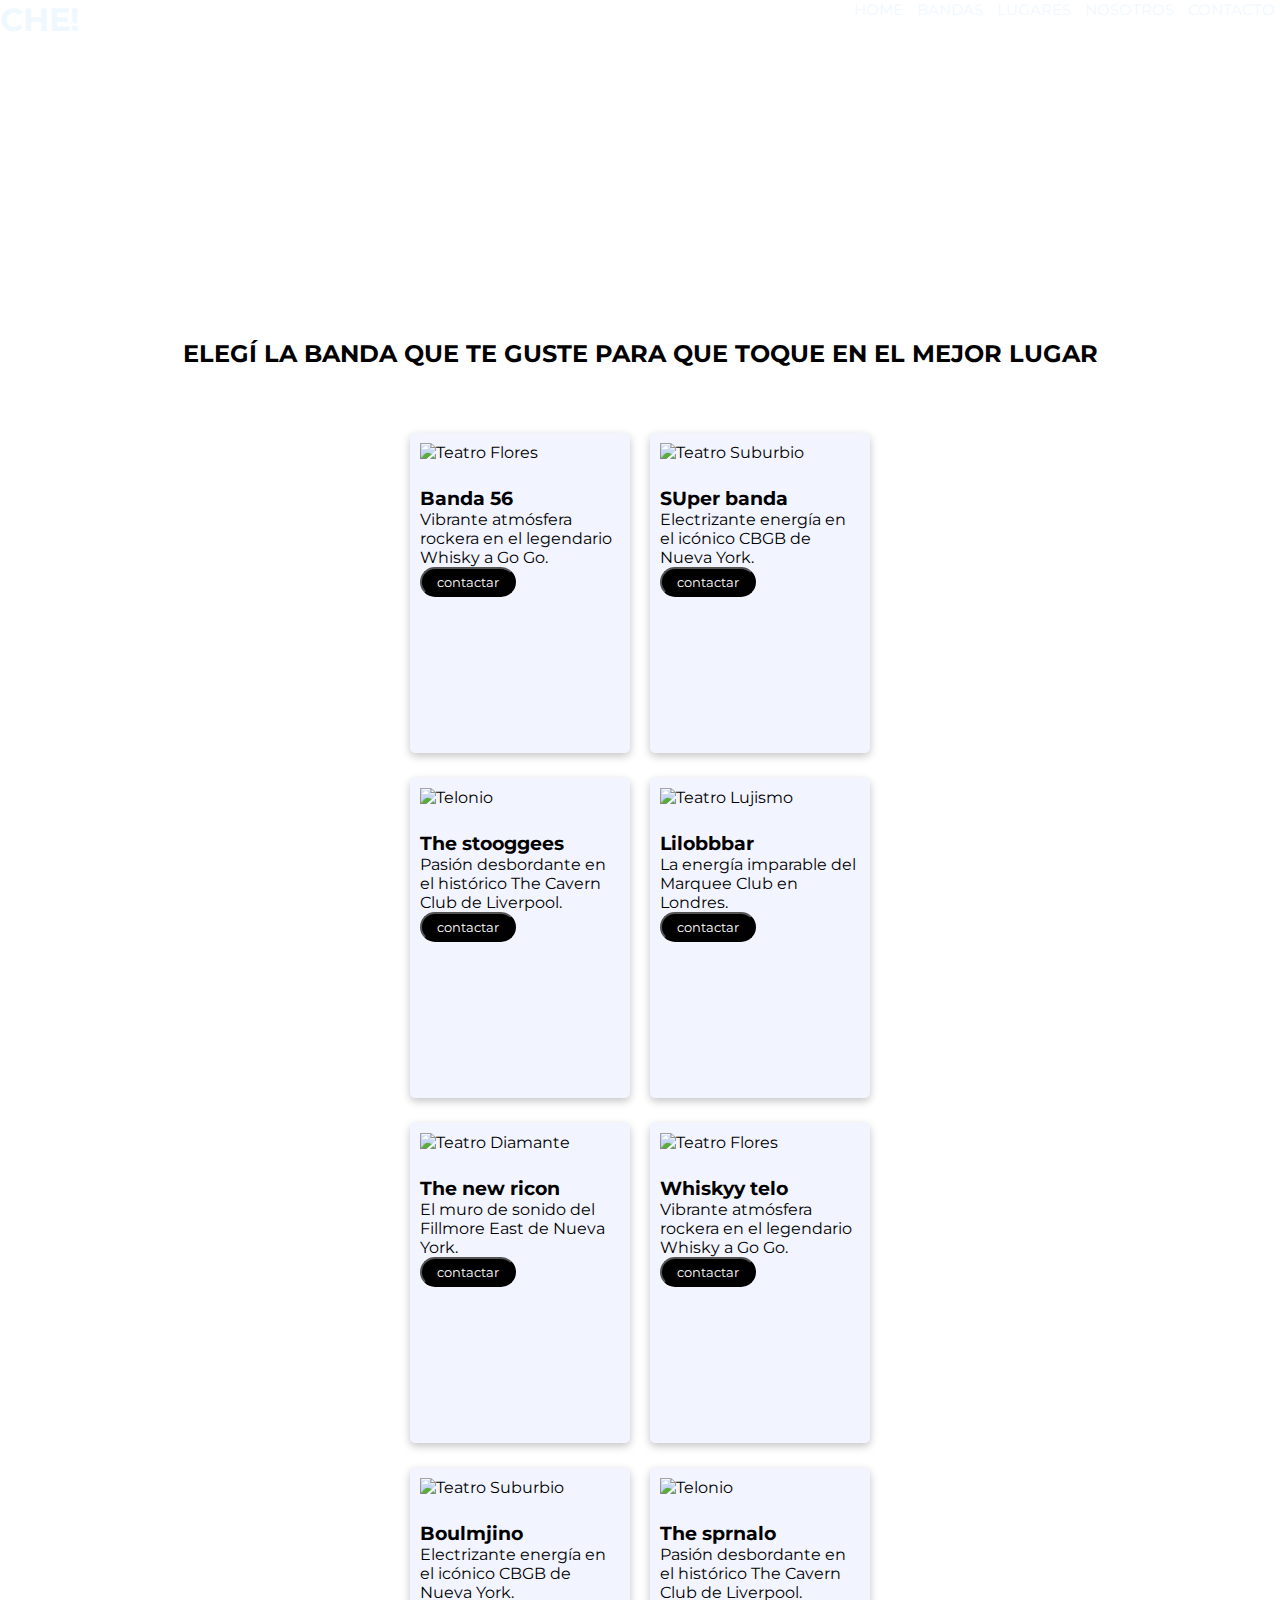
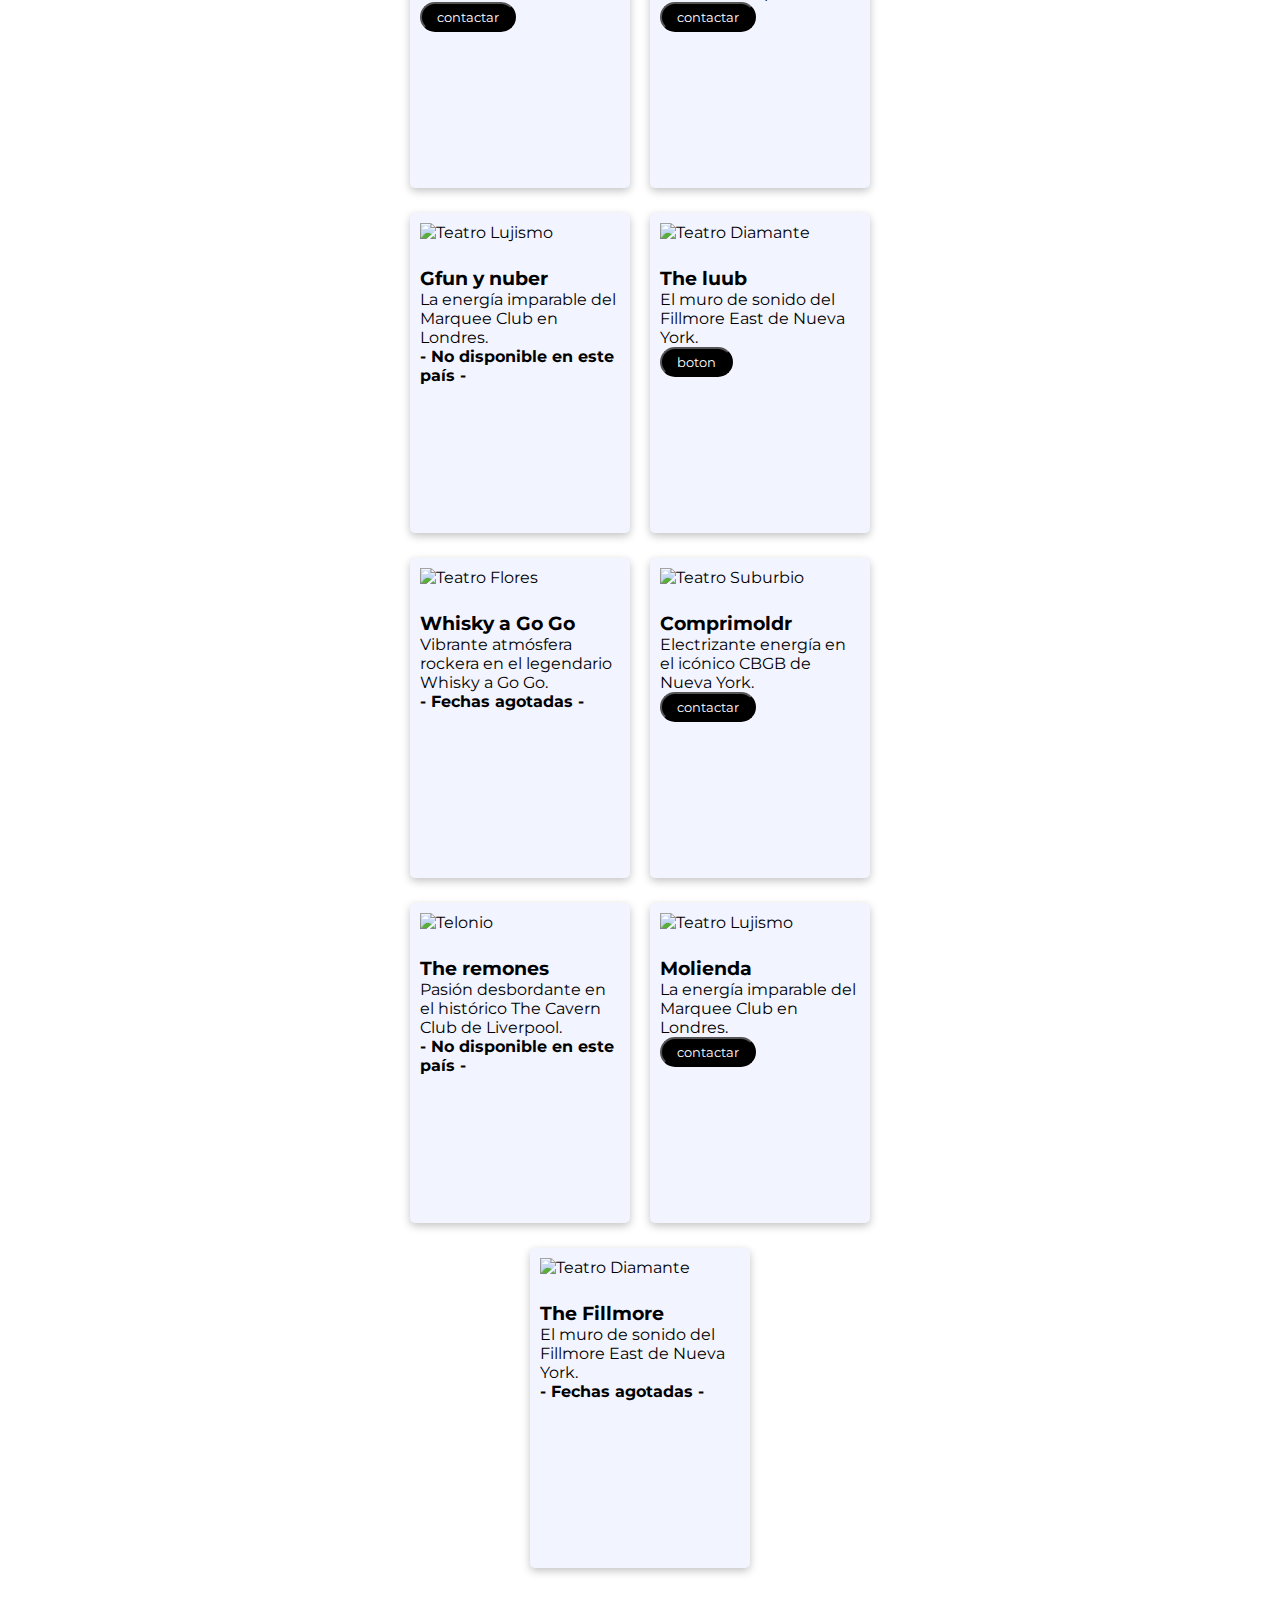
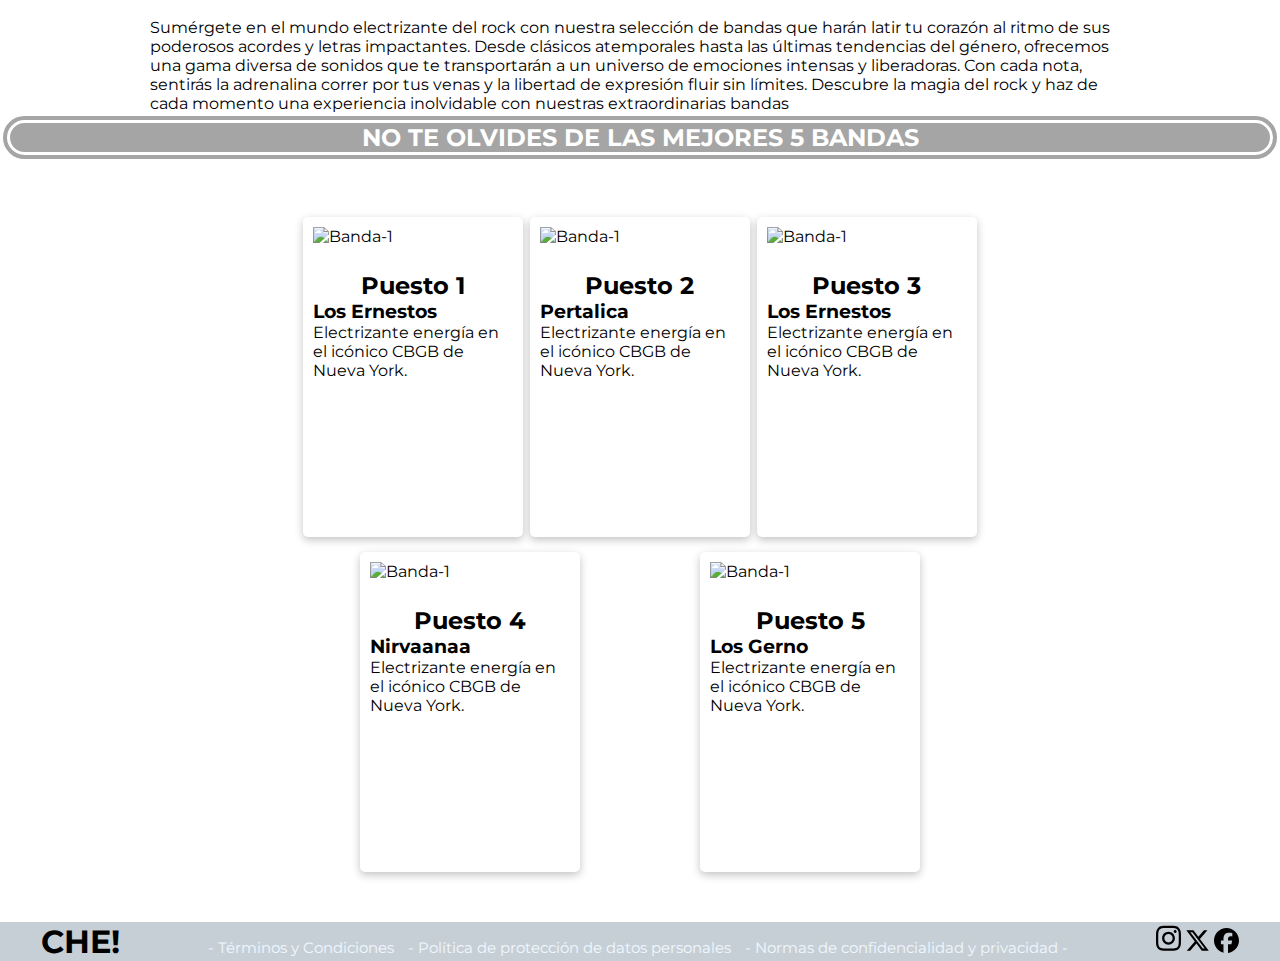
==== pages/bandas.html @ 95b8f305 "Menu bootstrap" ====
<!DOCTYPE html>
<html lang="en">

<head>
    <meta charset="UTF-8">
    <meta name="viewport" content="width=device-width, initial-scale=1.0">
    <link rel="stylesheet" href="../css/style.css">
    <title>BANDAS</title>
</head>

<body>

    <div class="header-bandas">

        <h1 class="logo">CHE!</h1>
        <nav>
            <ul class="lista-centrada">
                <li>
                    <a href="../index.html">HOME</a>
                </li>
                <li>
                    <a href="./bandas.html">BANDAS</a>
                </li>
                <li>
                    <a href="./lugares.html">LUGARES</a>
                </li>
                <li>
                    <a href="./nosotros.html">NOSOTROS</a>
                </li>
                <li>
                    <a href="./contacto.html">CONTACTO</a>
                </li>
            </ul>
        </nav>
    </div>

    <!-- VIDEO PROMOCIONAL -->


    <!-- CONTENIDO PRINCIPAL -->
    <main class="main-bandas">
        <h2> ELEGÍ LA BANDA QUE TE GUSTE PARA QUE TOQUE EN EL MEJOR LUGAR</h2>
        <section class="bandas">

            <div>
                <img src="https://st3.depositphotos.com/9881890/15096/i/450/depositphotos_150963472-stock-photo-rock-band-resting-after-rehearse.jpg"
                    alt="Teatro Flores">
                <h3>Banda 56</h3>
                <p>Vibrante atmósfera rockera en el legendario Whisky a Go Go.</p>
                <button>contactar</button>
            </div>
            <div>
                <img src="https://media.istockphoto.com/id/1403250424/photo/music-band-performing-in-modern-recording-studio.jpg?s=612x612&w=0&k=20&c=fFl25V-BSqY2OEci9NG6jq4ow2jQQJFXH_8O1Btdpco="
                    alt="Teatro Suburbio">
                <h3>SUper banda</h3>
                <p>Electrizante energía en el icónico CBGB de Nueva York.</p>
                <button>contactar</button>
            </div>
            <div>
                <img src="https://imgix.ranker.com/user_node_img/161/3211912/original/nitro-u2?auto=format&q=60&fit=crop&fm=pjpg&dpr=2&w=375"
                    alt="Telonio">
                <h3>The stooggees</h3>
                <p>Pasión desbordante en el histórico The Cavern Club de Liverpool.</p>
                <button>contactar</button>
            </div>
            <div>
                <img src="https://goviettrip.com/uploaded/hanoi/1900-le-theatre.jpg" alt="Teatro Lujismo">
                <h3>Lilobbbar</h3>
                <p>La energía imparable del Marquee Club en Londres.</p>
                <button>contactar</button>
            </div>
            <div>
                <img src="https://encrypted-tbn0.gstatic.com/images?q=tbn:ANd9GcTabRPc0xknm77F7edtQ2Fevq32zR7F93r0CQ&usqp=CAU"
                    alt="Teatro Diamante">
                <h3>The new ricon</h3>
                <p>El muro de sonido del Fillmore East de Nueva York.</p>
                <button>contactar</button>
            </div>



            <div>
                <img src="https://static01.nyt.com/images/2020/02/25/arts/23cambodian-rock1/merlin_168693384_7635d3b9-751c-4870-86db-97ce6d595d8a-mediumSquareAt3X.jpg"
                    alt="Teatro Flores">
                <h3>Whiskyy telo</h3>
                <p>Vibrante atmósfera rockera en el legendario Whisky a Go Go.</p>
                <button>contactar</button>
            </div>
            <div>
                <img src="https://static.standard.co.uk/s3fs-public/thumbnails/image/2017/02/09/11/11redhotchilipeppers0902a.jpg?crop=8:5,smart&quality=75&auto=webp&width=960"
                    alt="Teatro Suburbio">
                <h3>Boulmjino</h3>
                <p>Electrizante energía en el icónico CBGB de Nueva York.</p>
                <button>contactar</button>
            </div>
            <div>
                <img src="https://encrypted-tbn0.gstatic.com/images?q=tbn:ANd9GcS6jJ9ihsH08dCArGYA3VRA2C4Mq5KvQXpa5A&usqp=CAU"
                    alt="Telonio">
                <h3>The sprnalo</h3>
                <p>Pasión desbordante en el histórico The Cavern Club de Liverpool.</p>
                <button>contactar</button>
            </div>
            <div>
                <img src="https://goviettrip.com/uploaded/hanoi/1900-le-theatre.jpg" alt="Teatro Lujismo">
                <h3>Gfun y nuber</h3>
                <p>La energía imparable del Marquee Club en Londres.</p>
                <p><strong>- No disponible en este país -</strong></p>
            </div>
            <div>
                <img src="https://encrypted-tbn0.gstatic.com/images?q=tbn:ANd9GcRItQWoOSxh2EFDQ8aHY5rQM7Kps6CW39nNgA&usqp=CAU"
                    alt="Teatro Diamante">
                <h3>The luub</h3>
                <p>El muro de sonido del Fillmore East de Nueva York.</p>
                <button>boton</button>
            </div>
            <div>
                <img src="https://media.istockphoto.com/id/912112596/es/vector/gente-de-rock.jpg?s=612x612&w=0&k=20&c=mdGDSdjgcAPcHD6Nv4VcppFZp8OemKz71ScRFrGQK6M="
                    alt="Teatro Flores">
                <h3>Whisky a Go Go</h3>
                <p>Vibrante atmósfera rockera en el legendario Whisky a Go Go.</p>
                <p><strong>- Fechas agotadas -</strong></p>
            </div>
            <div>
                <img src="https://i8.amplience.net/i/naras/WOmen-in-Rock-Collage_Hero-1644x925.jpg?w=821&sm=c"
                    alt="Teatro Suburbio">
                <h3>Comprimoldr</h3>
                <p>Electrizante energía en el icónico CBGB de Nueva York.</p>
                <button>contactar</button>
            </div>
            <div>
                <img src="https://encrypted-tbn0.gstatic.com/images?q=tbn:ANd9GcT_jYTUGN22MBLYNOWz-cdzyMoCxc9bsgkBvA&usqp=CAU"
                    alt="Telonio">
                <h3>The remones</h3>
                <p>Pasión desbordante en el histórico The Cavern Club de Liverpool.</p>
                <p><strong>- No disponible en este país -</strong></p>
            </div>
            <div>
                <img src="https://media.istockphoto.com/id/1308631663/sv/foto/rockmusikband-upptr%C3%A4der-med-kvinnlig-gitarrist-trummis-och-en-manlig-s%C3%A5ngare.jpg?s=612x612&w=0&k=20&c=S5Ex7W8WkC6fF0rzZR10n1taGQYkyGNvnUwWkwe0r3M="
                    alt="Teatro Lujismo">
                <h3>Molienda</h3>
                <p>La energía imparable del Marquee Club en Londres.</p>
                <button>contactar</button>
            </div>
            <div>
                <img src="https://parade.com/.image/t_share/MTkwNTgxMjYyNzA0NzE1NjQ0/joan-jett-runaways.jpg"
                    alt="Teatro Diamante">
                <h3>The Fillmore</h3>
                <p>El muro de sonido del Fillmore East de Nueva York.</p>
                <p><strong>- Fechas agotadas -</strong></p>
            </div>

        </section>

        <section class="texto-random-centrado">


            <p> Sumérgete en el mundo electrizante del rock con nuestra selección de bandas que harán latir tu corazón
                al ritmo de sus poderosos acordes y letras impactantes. Desde clásicos atemporales hasta las últimas
                tendencias del género, ofrecemos una gama diversa de sonidos que te transportarán a un universo de
                emociones intensas y liberadoras. Con cada nota, sentirás la adrenalina correr por tus venas y la
                libertad de expresión fluir sin límites. Descubre la magia del rock y haz de cada momento una
                experiencia inolvidable con nuestras extraordinarias bandas</p>

        </section>

        <!-- MEJORES 5 BANDAS -->

        <h2 class="titulo-separador"> NO TE OLVIDES DE LAS MEJORES 5 BANDAS</h2>
        <section class="top5-places">

            <div>
                <img src="https://media2.giphy.com/media/v1.Y2lkPTc5MGI3NjExZDdvN2k0aGtibTZ2dmNiNzVqMDl0aHIzeHdqdzZzamh5bm9sOXd3diZlcD12MV9pbnRlcm5hbF9naWZfYnlfaWQmY3Q9Zw/dzUYv7yTpn4OzpeLUc/giphy.gif"
                    alt="Banda-1">
                <h2>Puesto 1</h2>
                <h3>Los Ernestos</h3>
                <p>Electrizante energía en el icónico CBGB de Nueva York.</p>

            </div>
            <div>
                <img src="https://media2.giphy.com/media/v1.Y2lkPTc5MGI3NjExNG1sN2xiaGQ1NTF2dnNzamozeWVjOXdndm1ieHlmcWxlamd1bGVwOSZlcD12MV9pbnRlcm5hbF9naWZfYnlfaWQmY3Q9Zw/7yZNVRWspaVCE/giphy.gif"
                    alt="Banda-1">
                <h2>Puesto 2</h2>
                <h3>Pertalica</h3>
                <p>Electrizante energía en el icónico CBGB de Nueva York.</p>

            </div>
            <div>
                <img src="https://media3.giphy.com/media/v1.Y2lkPTc5MGI3NjExcGFkdWd5Ymh1eHlsM2pzZWoybzE1bm80Z2pwZ2x5aTVvMzN0YWVrZiZlcD12MV9pbnRlcm5hbF9naWZfYnlfaWQmY3Q9Zw/3og0IUDXxRChMWCoko/giphy.gif"
                    alt="Banda-1">
                <h2>Puesto 3</h2>
                <h3>Los Ernestos</h3>
                <p>Electrizante energía en el icónico CBGB de Nueva York.</p>

            </div>
            <div>
                

                <img src="https://media2.giphy.com/media/v1.Y2lkPTc5MGI3NjExMXc3ODdzajBxMWUxeWxmc3Q0Z3BmdTk3b2MyY2Fsa216NzI5cWJ3bSZlcD12MV9pbnRlcm5hbF9naWZfYnlfaWQmY3Q9Zw/hWA1mARt9sh4eKKo89/giphy.gif"
                    alt="Banda-1">
                <h2>Puesto 4</h2>
                <h3>Nirvaanaa</h3>
                <p>Electrizante energía en el icónico CBGB de Nueva York.</p>

            </div>
            <div>
                <img src="https://media0.giphy.com/media/v1.Y2lkPTc5MGI3NjExN3lkaDZheTY3ZGF4ejcxM29semRpN3JmZjBqbGxtY29lNThhOHk3MiZlcD12MV9pbnRlcm5hbF9naWZfYnlfaWQmY3Q9Zw/E9kcZyq1L6aYM/giphy.gif"
                    alt="Banda-1">
                <h2>Puesto 5</h2>
                <h3>Los Gerno</h3>
                <p>Electrizante energía en el icónico CBGB de Nueva York.</p>

            </div>


        </section>





    </main>
    <!-- FOOTER -->
    <footer class="footer">

        <h1>CHE!</h1>

        <!-- LINKS RANDOM -->
        <div>
            <ul class="lista-centrada">
                <li><a href="#">- Términos y Condiciones </a></li>
                <li><a href="#">- Política de protección de datos personales </a></li>
                <li><a href="#">- Normas de confidencialidad y privacidad - </a></li>
            </ul>
        </div>

        <!-- ICONOS -->
        <div>

            <li>
                <a href="#" class="footer-icons">

                    <svg xmlns="http://www.w3.org/2000/svg"
                        viewBox="0 0 448 512"><!--!Font Awesome Free 6.5.1 by @fontawesome - https://fontawesome.com License - https://fontawesome.com/license/free Copyright 2024 Fonticons, Inc.-->
                        <path
                            d="M224.1 141c-63.6 0-114.9 51.3-114.9 114.9s51.3 114.9 114.9 114.9S339 319.5 339 255.9 287.7 141 224.1 141zm0 189.6c-41.1 0-74.7-33.5-74.7-74.7s33.5-74.7 74.7-74.7 74.7 33.5 74.7 74.7-33.6 74.7-74.7 74.7zm146.4-194.3c0 14.9-12 26.8-26.8 26.8-14.9 0-26.8-12-26.8-26.8s12-26.8 26.8-26.8 26.8 12 26.8 26.8zm76.1 27.2c-1.7-35.9-9.9-67.7-36.2-93.9-26.2-26.2-58-34.4-93.9-36.2-37-2.1-147.9-2.1-184.9 0-35.8 1.7-67.6 9.9-93.9 36.1s-34.4 58-36.2 93.9c-2.1 37-2.1 147.9 0 184.9 1.7 35.9 9.9 67.7 36.2 93.9s58 34.4 93.9 36.2c37 2.1 147.9 2.1 184.9 0 35.9-1.7 67.7-9.9 93.9-36.2 26.2-26.2 34.4-58 36.2-93.9 2.1-37 2.1-147.8 0-184.8zM398.8 388c-7.8 19.6-22.9 34.7-42.6 42.6-29.5 11.7-99.5 9-132.1 9s-102.7 2.6-132.1-9c-19.6-7.8-34.7-22.9-42.6-42.6-11.7-29.5-9-99.5-9-132.1s-2.6-102.7 9-132.1c7.8-19.6 22.9-34.7 42.6-42.6 29.5-11.7 99.5-9 132.1-9s102.7-2.6 132.1 9c19.6 7.8 34.7 22.9 42.6 42.6 11.7 29.5 9 99.5 9 132.1s2.7 102.7-9 132.1z" />
                    </svg>

                </a>
            </li>

            <li>
                <a href="#" class="footer-icons">
                    <svg xmlns="http://www.w3.org/2000/svg"
                        viewBox="0 0 512 512"><!--!Font Awesome Free 6.5.1 by @fontawesome - https://fontawesome.com License - https://fontawesome.com/license/free Copyright 2024 Fonticons, Inc.-->
                        <path
                            d="M389.2 48h70.6L305.6 224.2 487 464H345L233.7 318.6 106.5 464H35.8L200.7 275.5 26.8 48H172.4L272.9 180.9 389.2 48zM364.4 421.8h39.1L151.1 88h-42L364.4 421.8z" />
                    </svg>

                </a>
            </li>

            <li>
                <a href="#" class="footer-icons">
                    <svg xmlns="http://www.w3.org/2000/svg"
                        viewBox="0 0 512 512"><!--!Font Awesome Free 6.5.1 by @fontawesome - https://fontawesome.com License - https://fontawesome.com/license/free Copyright 2024 Fonticons, Inc.-->
                        <path
                            d="M512 256C512 114.6 397.4 0 256 0S0 114.6 0 256C0 376 82.7 476.8 194.2 504.5V334.2H141.4V256h52.8V222.3c0-87.1 39.4-127.5 125-127.5c16.2 0 44.2 3.2 55.7 6.4V172c-6-.6-16.5-1-29.6-1c-42 0-58.2 15.9-58.2 57.2V256h83.6l-14.4 78.2H287V510.1C413.8 494.8 512 386.9 512 256h0z" />
                    </svg>

                </a>
            </li>



        </div>

    </footer>
</body>

</html>
---- css/style.css ----
/* font-family: "Montserrat", sans-serif; */

@import url('https:fonts.googleapis.com/css2?family=Montserrat:ital,wght@0,100..900;1,100..900&family=Work+Sans:ital,wght@0,100..900;1,100..900&display=swap');

/*FORMATEO*/

* {
    margin: 0;
    padding: 0;
    font-family: "Montserrat", sans-serif;
}

/*--------------------------------------------*/



.logo-che {
    width: -50%;
    height: -50%;
}

li {
    display: inline;
}

a {
    text-decoration: none;
}

/* MAIN INDEX */

/* .lugar{
    display: flex;
    flex-direction: row;
    justify-content: space-between;
    flex-wrap: wrap;
    border: solid green 2px;
    min-height: 550px;
    align-content: space-around;
    width: 650px;
    align-items: center;
}  */

.logo {
    color: aliceblue;
    font-weight: bold;
    font-size: 2rem;
}

.lista-centrada a {
    color: aliceblue;
    font-size: 15px;
    margin: 0 5px 0 5px;
}

.header {
    /* display: flex;
    flex-direction: row;
    justify-content: space-between; */
    padding-bottom: 300px;
    background-image: url(https://www.rollingstone.com/wp-content/uploads/2022/08/What-Is-the-Future-of-Live-Music.jpg?w=1600&h=900&crop=1);
    background-size: cover;
    background-position-y: center;
}

.header-bandas {
    display: flex;
    flex-direction: row;
    justify-content: space-between;
    padding-bottom: 300px;
    background-image: url(https://upload.wikimedia.org/wikipedia/commons/1/18/Rock_concert_in_black_and_white_%28Unsplash%29.jpg);
    background-size: cover;
    background-position-y: center;
}



.header-lugares {
    display: flex;
    flex-direction: row;
    justify-content: space-between;
    padding-bottom: 300px;
    background-image: url(https://img.freepik.com/premium-photo/black-white-photo-crowd-concert_662214-201149.jpg);
    background-size: cover;
    background-position-y: bottom;
}

.main-index h2 {
    text-align: center;
    margin-top: 45px;
}

.pasos-a-seguir {
    display: flex;
    flex-direction: column;
    flex-wrap: wrap;
    align-content: space-around;
    align-items: center;
    margin: 90px 0 200px 0;
    box-shadow: rgba(0, 0, 0, 0.24) 5px 5px 25px;
}

.pasos-a-seguir p {
    display: inline;
}

.pasos {
    display: flex;
    width: 50%;

    justify-content: space-between;
    flex-wrap: wrap;
}

/* NEWSLETTER */

.newsletter {
    display: flex;
    background-color: rgb(82, 82, 95);
    color: white;
    flex-direction: column;
    align-items: center;
    min-height: 150px;
    margin-top: 50px;
    border-top: 50px;
}

.newsletter input {
    width: 75%;
    height: 30px;
    border-radius: 5px;
}

.newsletter button {
    width: 50%;
    height: 50px;
    border-radius: 5px;
    background-color: #FF6600;
    border-radius: 10px;
}

/* DESCRIPCION */

.descripcion {
    margin: 100px 250px 0 250px;
}

/* TOP 5 PLACES */

.top5-places img {
    width: 200px;
}

.top5-places {
    display: flex;
    flex-direction: row;
    flex-wrap: wrap;
    justify-content: space-around;
    margin: 40px 300px 50px 300px;
}

.top5-places div {
    width: 200px;
    min-height: 300px;
    /* border: solid red 10px; */
    padding: 10px;
    border-radius: 5px;
    box-shadow: rgba(0, 0, 0, 0.24) 0px 3px 8px;
    display: inline-block;
    margin: 15px 0 0 0;
}

.top5-places img {
    margin-bottom: 25px;
}

.texto-random-centrado {
    margin: 0 150px 0 150px;
    text-align: ce;
}

/* PLACES */

.main-lugares h2 {
    text-align: center;
}


.lugares {
    display: flex;
    /* border: dotted green 2px; */
    flex-wrap: nowrap;
    padding: 0 100px 0 100px;
    margin: 50px 0 0 0;
    flex-direction: row;
}

.lugares h2 {
    text-align: left;
}

.lugares li a {
    text-align: left;
    color: dimgrey;
}

.lugares img {
    width: 550px;
    /* border: dotted 3px black; */

}


.iconos {
    display: flex;
    flex-direction: row;
    justify-content: space-evenly;
    margin: 25px 0 25px 0;
}

.iconos img {
    width: 50px;
}


.bandas {
    display: flex;
    /* border: dotted green 2px; */
    flex-wrap: nowrap;
    padding: 0 100px 0 100px;
    margin: 50px 0 0 0;
    flex-direction: row;
}


.bandas img {
    width: 550px;
    /* border: dotted 3px black; */

}

.bandas h1 {
    text-align: right;
}

.bandas h2 {
    text-align: right;
}

.bandas li a {
    text-align: right;
    color: dimgrey;
}

.bandas img {
    width: 200px;
}

.bandas {
    display: flex;
    flex-direction: row;
    flex-wrap: wrap;
    justify-content: space-around;
    margin: 40px 300px 50px 300px;
}

.bandas div {
    width: 200px;
    min-height: 300px;
    padding: 10px;
    border-radius: 5px;
    box-shadow: rgba(0, 0, 0, 0.24) 0px 3px 8px;
    display: inline-block;
    margin: 25px 0 0 0;
    background-color: #c1caff36;
}

.bandas img {
    margin-bottom: 25px;
}

.main-bandas h2 {
    text-align: center;
}

.bandas button {
    background-color: black;
    color: white;
    padding: 5px 15px 5px 15px;
    border-radius: 15px;
}

/* FORMULARIO CONTACTO 2 */
.container-form {

    background-color: rgb(238, 238, 238);
    margin: auto 25px auto 25px;
    padding: 20px;
    border-radius: 15px;
}



/* FORMULARIO CONTACTO */

.contenedor-form {
    display: flex;
    align-items: center;
    box-shadow: rgba(0, 0, 0, 0.24) 5px 5px 25px;
    flex-wrap: wrap;
    flex-direction: row;
    justify-content: center;
    background-color: rgb(238, 238, 238);
    margin: 100px 450px 100px 450px;
    padding: 100px 0 100px 0;
}

.main-contacto h2 {
    text-align: center;
    margin-top: 100px;
}

.main-contacto h3 {
    text-align: center;
}

/* FOOTER */

.footer-icons {
    width: 25px;
    display: inline-block;
    background-color: rgb(199, 207, 214);
    min-height: 25px;
    flex-direction: row;
    flex-wrap: wrap;
    justify-content: space-around;
    align-items: center;
}

.footer {
    display: flex;
    background-color: rgb(199, 207, 214);
    min-height: 25px;
    flex-direction: row;
    flex-wrap: wrap;
    justify-content: space-around;
    align-items: baseline;
    margin: 50px 0 0 0;

}




.titulo-separador {
    border: double 10px rgb(255, 255, 255);
    border-radius: 50px;
    background-color: rgba(129, 129, 129, 0.712);
    color: white;
}

/* MAPA */

.mapa {
    display: flex;
    flex-direction: row;
    flex-wrap: wrap;
    justify-content: center;

}

.mapa iframe {
    width: 100%;
}

/* NOSOTROS */

.nosotros {
    display: flex;
    flex-wrap: nowrap;
    justify-content: space-between;
    margin: 40px 30px 50px 300px;
    max-width: 250px;
    flex-direction: row;
}


.profile img {

    width: 150px;
    border-radius: 50%;
    flex-direction: row;
    align-self: center;
    overflow: hidden;
}
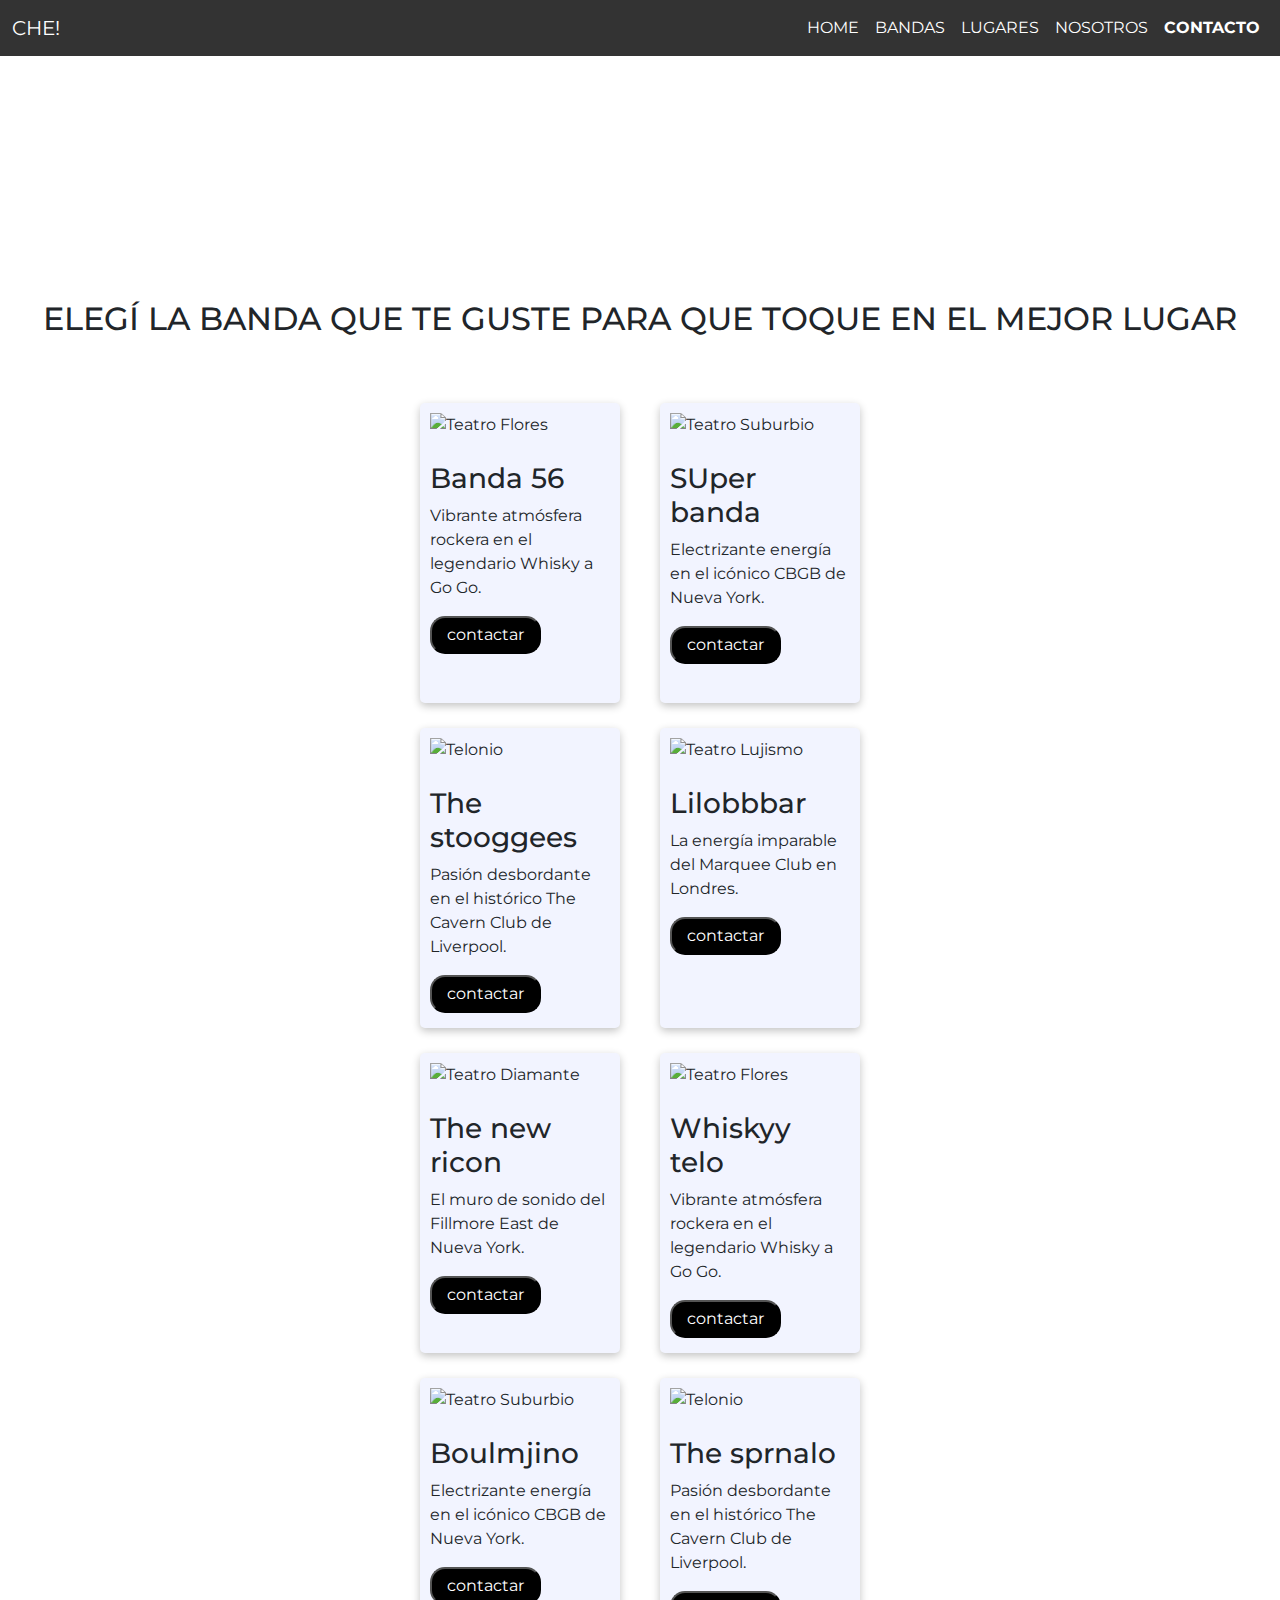
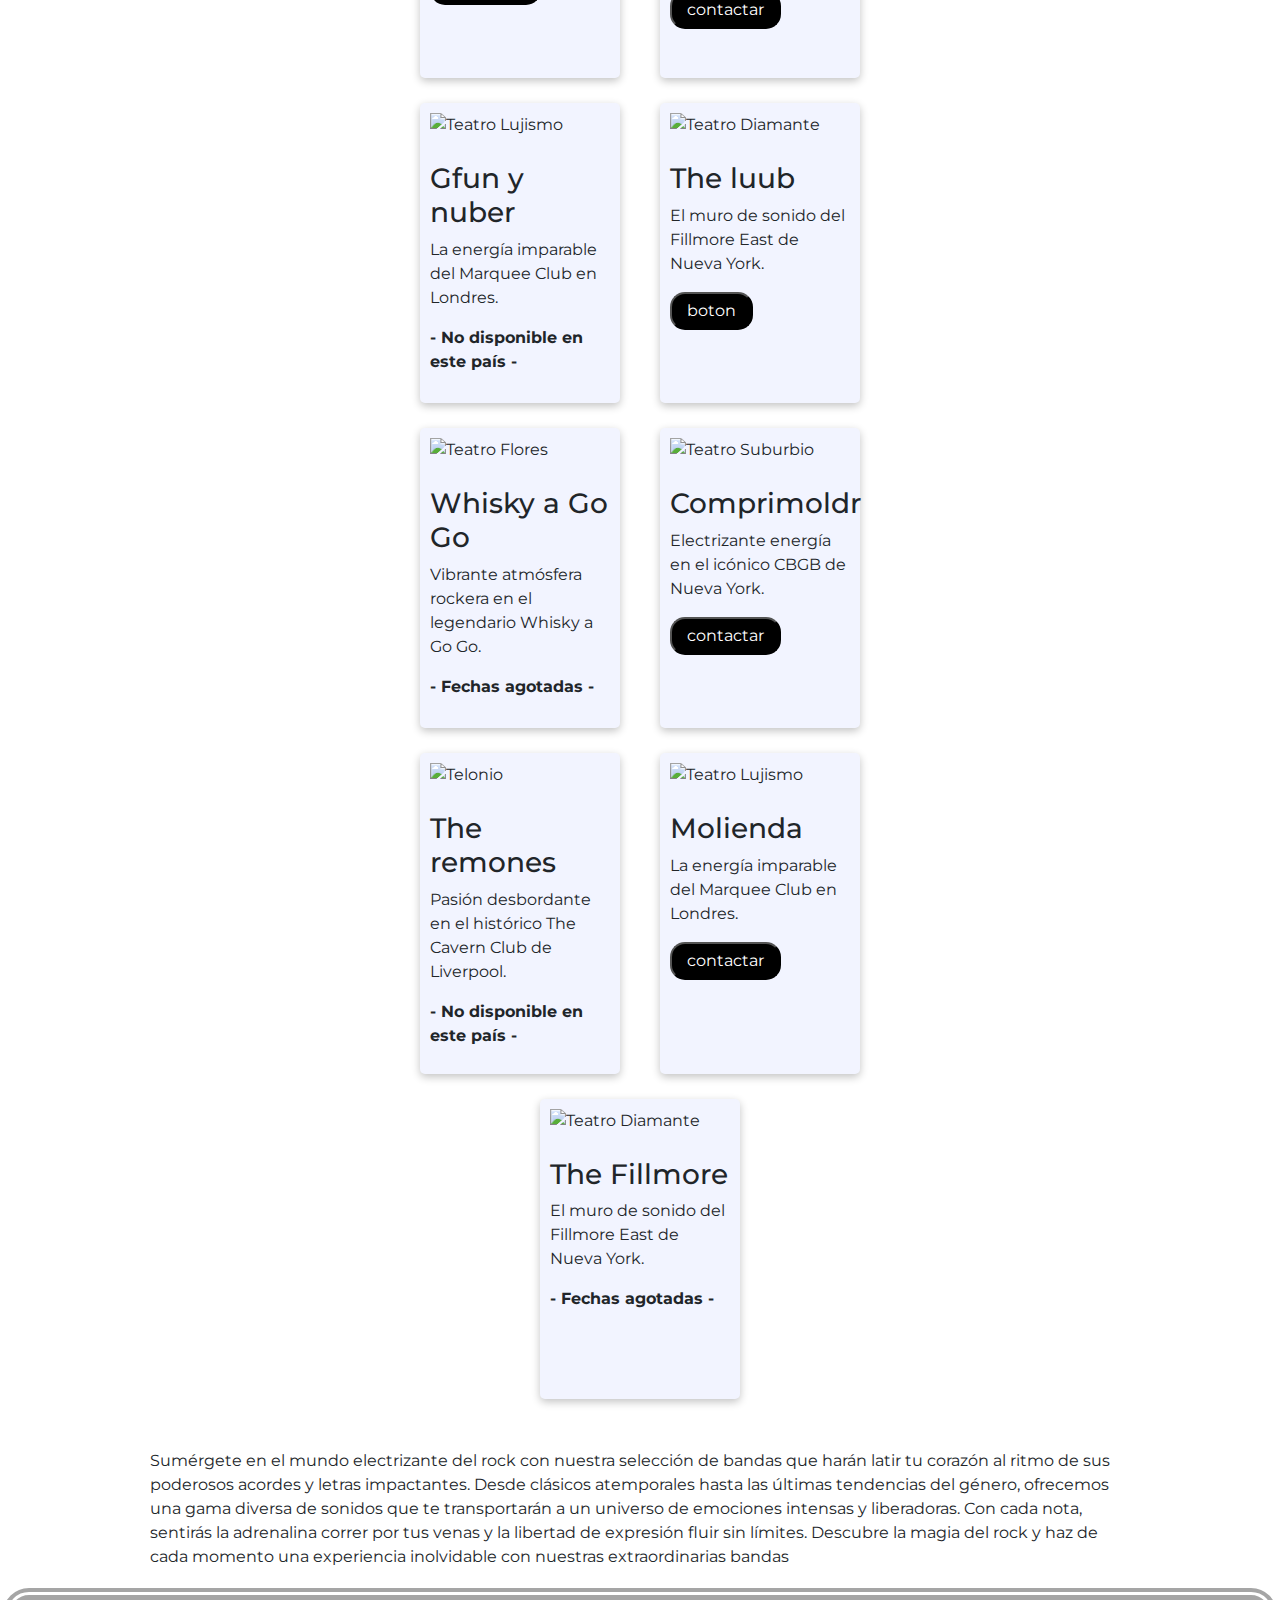
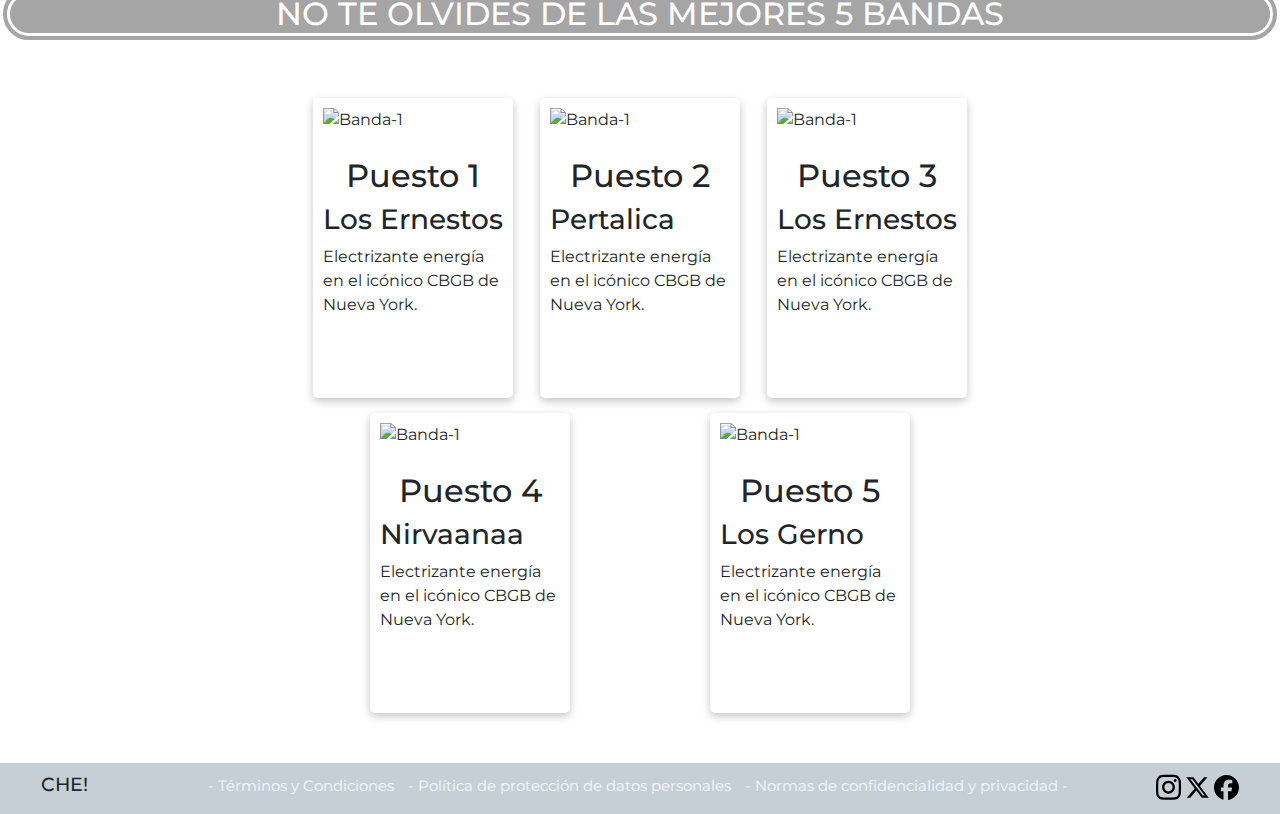
==== commit cc21b387: "Todos con header" ====
--- a/pages/bandas.html
+++ b/pages/bandas.html
@@ -4,33 +4,44 @@
 <head>
     <meta charset="UTF-8">
     <meta name="viewport" content="width=device-width, initial-scale=1.0">
-    <link rel="stylesheet" href="../css/style.css">
+    <link href="https://cdn.jsdelivr.net/npm/bootstrap@5.3.3/dist/css/bootstrap.min.css" rel="stylesheet"
+    integrity="sha384-QWTKZyjpPEjISv5WaRU9OFeRpok6YctnYmDr5pNlyT2bRjXh0JMhjY6hW+ALEwIH" crossorigin="anonymous">
+<link rel="stylesheet" href="../css/style.css">
     <title>BANDAS</title>
 </head>
 
 <body>
 
     <div class="header-bandas">
-
-        <h1 class="logo">CHE!</h1>
-        <nav>
-            <ul class="lista-centrada">
-                <li>
-                    <a href="../index.html">HOME</a>
-                </li>
-                <li>
-                    <a href="./bandas.html">BANDAS</a>
-                </li>
-                <li>
-                    <a href="./lugares.html">LUGARES</a>
-                </li>
-                <li>
-                    <a href="./nosotros.html">NOSOTROS</a>
-                </li>
-                <li>
-                    <a href="./contacto.html">CONTACTO</a>
-                </li>
-            </ul>
+        <nav class="navbar navbar-expand-lg bg-body-tertiary">
+            <div class="container-fluid">
+                <a class="navbar-brand" href="../index.html">CHE!</a>
+
+                <button class="navbar-toggler" type="button" data-bs-toggle="collapse" data-bs-target="#navbarNav"
+                    aria-controls="navbarNav" aria-expanded="false" aria-label="Toggle navigation">
+                    <span class="navbar-toggler-icon"></span>
+                </button>
+                <div class="collapse navbar-collapse" id="navbarNav">
+                    <ul class="navbar-nav">
+
+                        <li class="nav-item">
+                            <a class="nav-link" aria-current="page" href="#">Home</a>
+                        </li>
+                        <li class="nav-item">
+                            <a class="nav-link" href="./bandas.html">bandas</a>
+                        </li>
+                        <li class="nav-item">
+                            <a class="nav-link" href="./lugares.html">lugares</a>
+                        </li>
+                        <li class="nav-item">
+                            <a class="nav-link" href="./nosotros.html">nosotros</a>
+                        </li>
+                        <li class="nav-item">
+                            <a class="nav-link active" href="./contacto.html">contacto</a>
+                        </li>
+                    </ul>
+                </div>
+            </div>
         </nav>
     </div>
 
@@ -275,6 +286,11 @@
         </div>
 
     </footer>
+
+        <!-- BOOTSTRAP -->
+        <script src="https://cdn.jsdelivr.net/npm/bootstrap@5.3.3/dist/js/bootstrap.bundle.min.js"
+        integrity="sha384-YvpcrYf0tY3lHB60NNkmXc5s9fDVZLESaAA55NDzOxhy9GkcIdslK1eN7N6jIeHz"
+        crossorigin="anonymous"></script>
 </body>
 
 </html>--- a/css/style.css
+++ b/css/style.css
@@ -80,9 +80,10 @@
     flex-direction: row;
     justify-content: space-between;
     padding-bottom: 300px;
-    background-image: url(https://img.freepik.com/premium-photo/black-white-photo-crowd-concert_662214-201149.jpg);
+    background-image: url(https://images.squarespace-cdn.com/content/v1/5e171c3a42bea35a20108311/e1010926-5b1c-4d67-9866-615bb6e0d487/275815900_1907583596119246_4501874139538143795_n.jpeg);
     background-size: cover;
-    background-position-y: bottom;
+    background-position-y: center;
+    filter: grayscale(100%);
 }
 
 .main-index h2 {
@@ -292,14 +293,12 @@
 
 /* FORMULARIO CONTACTO 2 */
 .container-form {
-
     background-color: rgb(238, 238, 238);
-    margin: auto 25px auto 25px;
+    margin: auto;
     padding: 20px;
     border-radius: 15px;
-}
-
-
+    max-width: 800px;
+}
 
 /* FORMULARIO CONTACTO */
 
@@ -317,11 +316,17 @@
 
 .main-contacto h2 {
     text-align: center;
-    margin-top: 100px;
+    margin-top: 30px;
 }
 
 .main-contacto h3 {
     text-align: center;
+    margin: 65px 0 15px 0;
+    padding: 0 10px;
+}
+
+.main-contacto p {
+    margin: auto 25px 25px 25px;
 }
 
 /* FOOTER */
@@ -345,10 +350,14 @@
     flex-wrap: wrap;
     justify-content: space-around;
     align-items: baseline;
-    margin: 50px 0 0 0;
-
-}
-
+    margin: 30px 0 0 0;
+    padding-top: 10px;
+
+}
+
+.footer h1 {
+    font-size: 1.2em;
+}
 
 
 
@@ -375,6 +384,15 @@
 
 /* NOSOTROS */
 
+.header-nosotros {
+    display: flex;
+    flex-direction: row;
+    justify-content: space-between;
+    padding-bottom: 300px;
+    background-image: url(https://img.freepik.com/premium-photo/black-white-photo-crowd-concert_662214-201149.jpg);
+    background-size: cover;
+    background-position-y: bottom;
+}
 .nosotros {
     display: flex;
     flex-wrap: nowrap;
@@ -392,4 +410,57 @@
     flex-direction: row;
     align-self: center;
     overflow: hidden;
+}
+
+/* MEDIA QUERIES */
+
+@media (max-width: 991px) {
+    .header {
+        padding-bottom: 0px;
+        /* background-image: none; */
+    }
+}
+
+/* BOOTSTRAP */
+
+.navbar-expand-lg .navbar-collapse {
+    justify-content: flex-end;
+}
+
+.navbar-nav li {
+    text-align: right;
+
+}
+
+.bg-body-tertiary {
+    background-color: black !important;
+    opacity: 0.8;
+    position: fixed;
+    top: 0;
+    width: 100%;
+}
+
+.navbar-nav .nav-link,
+.navbar-nav .nav-link.active,
+.navbar-brand {
+    color: white;
+    text-transform: uppercase;
+}
+
+.navbar-nav .nav-link.active {
+    font-weight: bold;
+}
+
+.navbar-nav .nav-link:hover {
+    font-weight: bold;
+    color: yellow;
+}
+
+.navbar-brand:hover {
+    font-weight: bold;
+    color: yellow;
+}
+
+.navbar-toggler-icon {
+    filter: invert(100%);
 }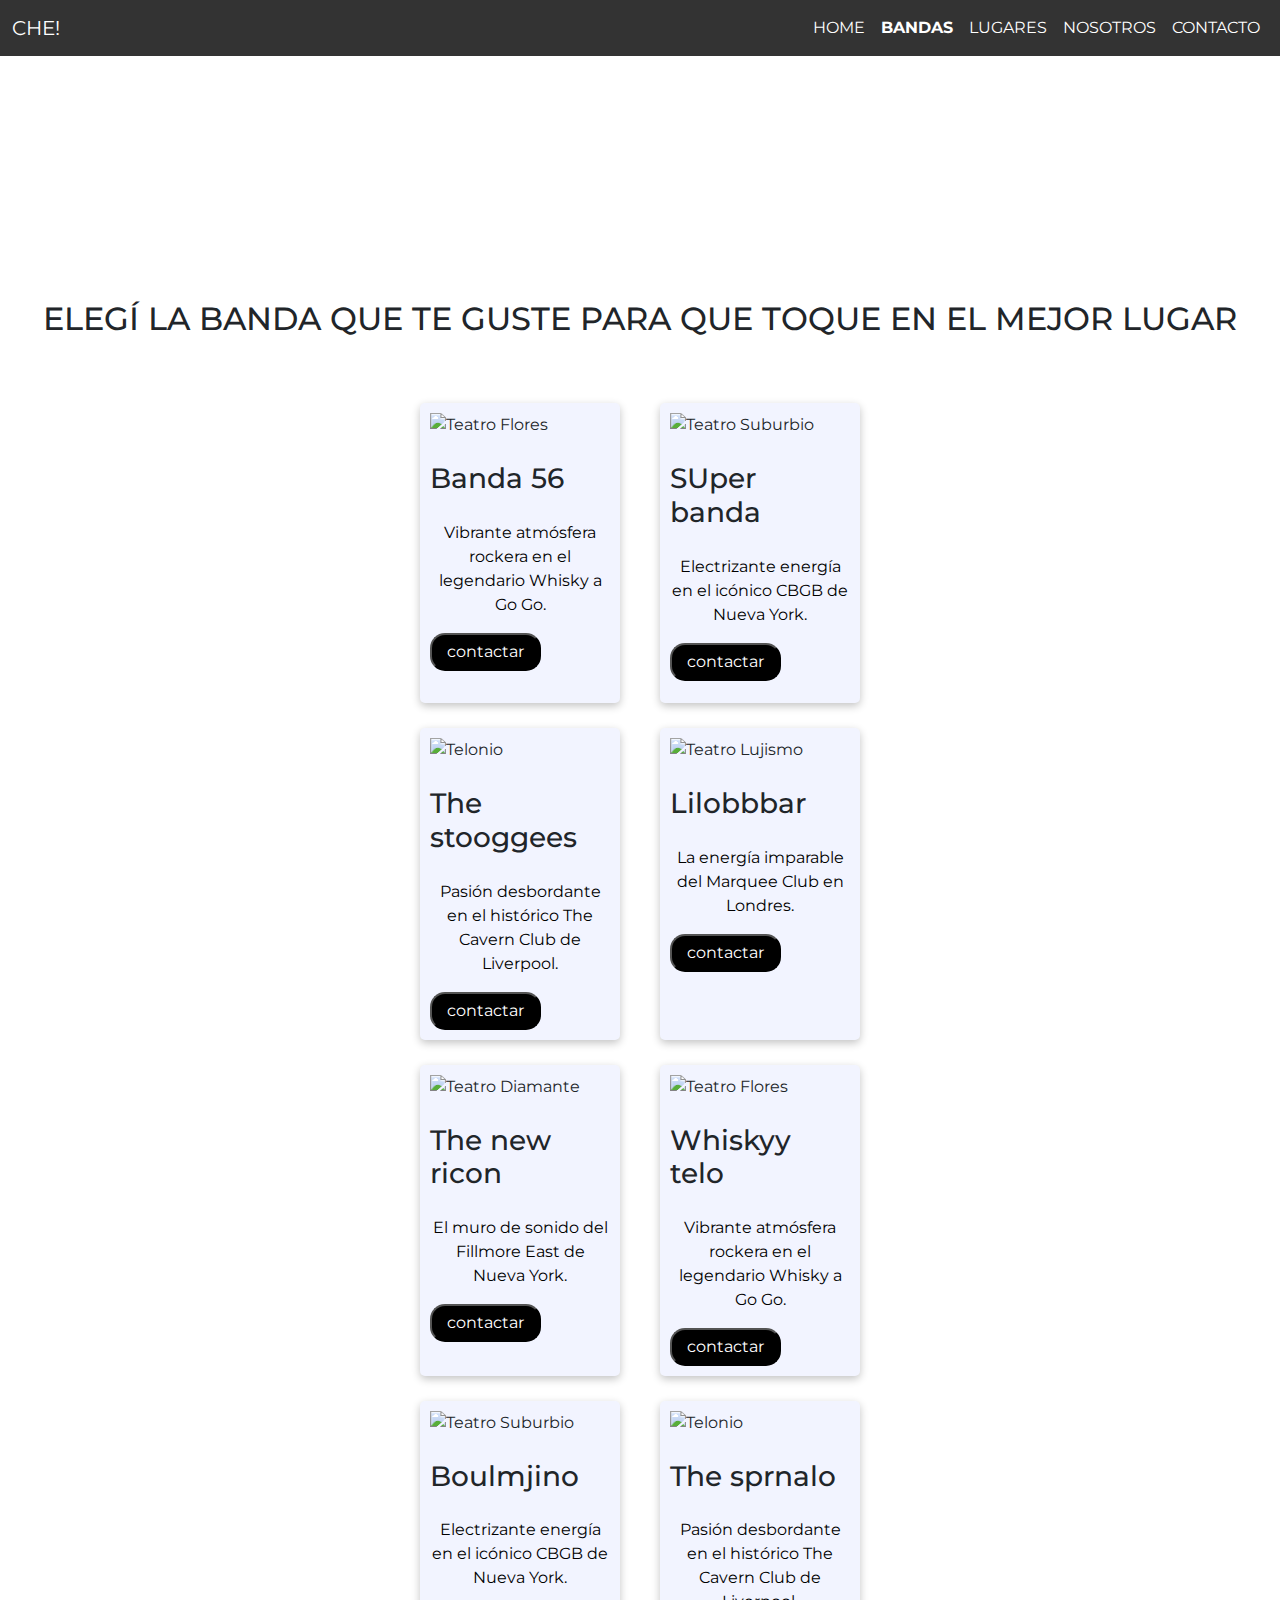
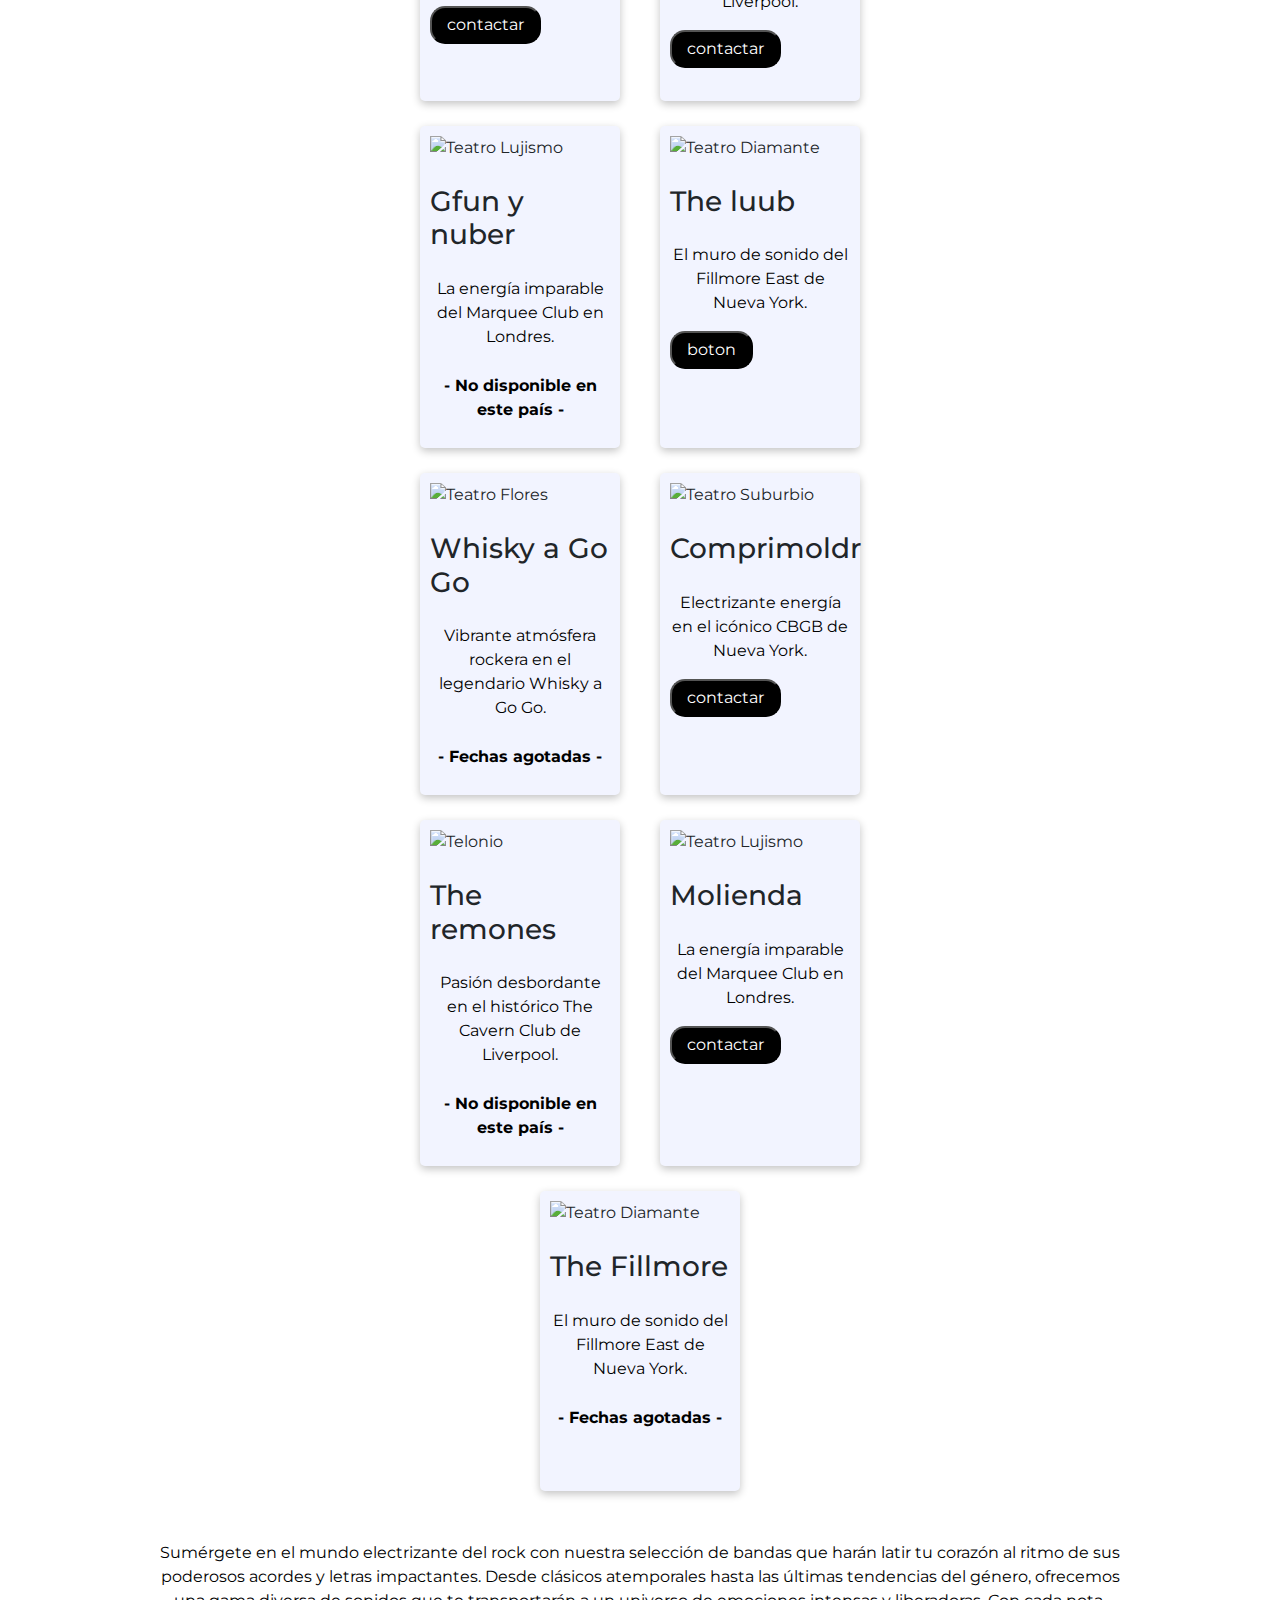
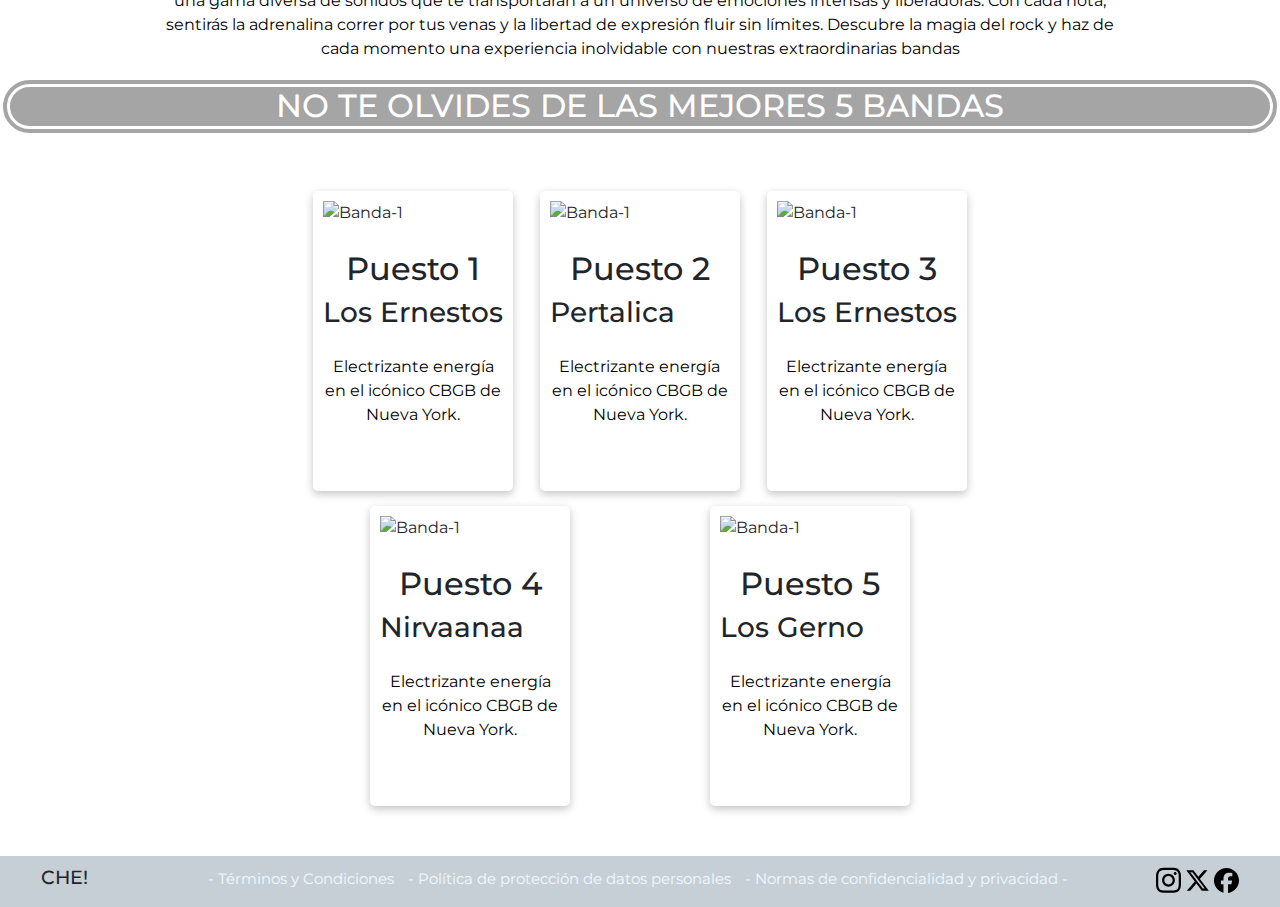
==== commit 5baffe25: "Entrega Final" ====
--- a/pages/bandas.html
+++ b/pages/bandas.html
@@ -25,10 +25,10 @@
                     <ul class="navbar-nav">
 
                         <li class="nav-item">
-                            <a class="nav-link" aria-current="page" href="#">Home</a>
-                        </li>
-                        <li class="nav-item">
-                            <a class="nav-link" href="./bandas.html">bandas</a>
+                            <a class="nav-link" aria-current="page" href="../index.html">Home</a>
+                        </li>
+                        <li class="nav-item">
+                            <a class="nav-link active" href="./bandas.html">bandas</a>
                         </li>
                         <li class="nav-item">
                             <a class="nav-link" href="./lugares.html">lugares</a>
@@ -37,7 +37,7 @@
                             <a class="nav-link" href="./nosotros.html">nosotros</a>
                         </li>
                         <li class="nav-item">
-                            <a class="nav-link active" href="./contacto.html">contacto</a>
+                            <a class="nav-link" href="./contacto.html">contacto</a>
                         </li>
                     </ul>
                 </div>
--- a/css/style.css
+++ b/css/style.css
@@ -11,7 +11,6 @@
 }
 
 /*--------------------------------------------*/
-
 
 
 .logo-che {
@@ -41,6 +40,7 @@
     align-items: center;
 }  */
 
+
 .logo {
     color: aliceblue;
     font-weight: bold;
@@ -62,6 +62,17 @@
     background-size: cover;
     background-position-y: center;
 }
+
+/* INDEX */
+.header-index {
+    padding-bottom: 300px;
+    background-image: url(https://media.timeout.com/images/100629741/image.jpg.wikimedia.org/wikipedia/commons/1/18/Rock_concert_in_black_and_white_%28Unsplash%29.jpg);
+    background-size: cover;
+    background-position-y: center;
+    filter: grayscale(85%);
+
+}
+
 
 .header-bandas {
     display: flex;
@@ -147,6 +158,82 @@
 }
 
 /* TOP 5 PLACES */
+.contenedor-top-5-places {
+    display: grid;
+    height: 100%;
+    grid-template-columns: 1fr 1fr 1fr 1fr;
+    grid-template-rows: 0.1fr 0.3fr 0.3fr 0.1fr;
+    grid-template-areas:
+        "textotop textotop textotop textotop"
+        "media logo top1 top2"
+        "media top3 top4 top5"
+        "media footer footer footer";
+    grid-gap: 0.5rem;
+    margin: 5em 25px 1em 25px;
+}
+
+.texto-top {
+    grid-area: textotop;
+    text-align: center;
+    margin-bottom: 10px;
+}
+
+.logo {
+    grid-area: logo;
+    position: relative;
+}
+
+.logo h1 {
+    text-align: center;
+    height: 50px;
+    right: 0;
+    bottom: 0;
+    left: 0;
+    top: 0;
+    margin: auto;
+    position: absolute;
+    font-size: 2em;
+    font-weight: 900;
+    color: black;
+
+}
+
+.t5p-media {
+    grid-area: media;
+}
+
+.top-1 {
+    grid-area: top1;
+}
+
+.top-2 {
+    grid-area: top2;
+}
+
+.top-3 {
+    grid-area: top3;
+}
+
+.top-4 {
+    grid-area: top4;
+}
+
+.top-5 {
+    grid-area: top5;
+}
+
+.contenedor-top-5-places .card {
+    max-width: 75%;
+    border-radius: 5px;
+    margin: 0 auto;
+    height: 100%;
+    box-shadow: 1px 5px 5px 0px rgba(0, 0, 0, 0.2);
+}
+
+.top-5-footer {
+
+    grid-area: footer;
+}
 
 .top5-places img {
     width: 200px;
@@ -180,7 +267,24 @@
     text-align: ce;
 }
 
-/* PLACES */
+/* LUGARES */
+/* .contenedor-grilla-lugares {
+    width: 90%;
+    max-width: 1200px;
+    margin: auto;
+    padding: 40px 0;
+    display: flex;
+} */
+
+
+
+.card-lugar-1 {
+    background-image: url(https://c8.alamy.com/comp/P7XWK7/rock-concert-party-event-music-festival-and-lighting-stage-concept-youth-and-fan-club-concept-people-and-lifestyle-theme-live-stage-show-theme-P7XWK7.jpg);
+}
+
+.banner-lugares {
+    background-image: url(https://as1.ftcdn.net/v2/jpg/02/43/59/98/1000_F_243599897_BGb00BvQ4rDfwOCmta1cmZPNXqmDRsqS.jpg);
+}
 
 .main-lugares h2 {
     text-align: center;
@@ -280,8 +384,24 @@
     margin-bottom: 25px;
 }
 
+.contenedor-bandas {
+    display: flex;
+    flex-wrap: wrap;
+    justify-content: space-around;
+    margin-top: 2em;
+}
+
+.contenedor-bandas .card {
+    margin: 1em auto;
+}
+
 .main-bandas h2 {
     text-align: center;
+}
+
+.main-bandas p {
+    text-align: center;
+    color: black;
 }
 
 .bandas button {
@@ -291,13 +411,14 @@
     border-radius: 15px;
 }
 
-/* FORMULARIO CONTACTO 2 */
+
 .container-form {
     background-color: rgb(238, 238, 238);
-    margin: auto;
+    margin: 50px auto;
     padding: 20px;
     border-radius: 15px;
     max-width: 800px;
+
 }
 
 /* FORMULARIO CONTACTO */
@@ -316,17 +437,51 @@
 
 .main-contacto h2 {
     text-align: center;
-    margin-top: 30px;
+    margin: 30px auto;
 }
 
 .main-contacto h3 {
-    text-align: center;
-    margin: 65px 0 15px 0;
-    padding: 0 10px;
+    margin: 20px auto;
+    text-align: center;
+
 }
 
 .main-contacto p {
-    margin: auto 25px 25px 25px;
+    margin: auto 250px;
+    text-align: left;
+}
+
+/* FAQ */
+.contenedor-faq {
+    background-color: #e9eced;
+    padding: 1px;
+}
+
+.faq {
+    width: 75%;
+    margin: 100px auto;
+
+}
+
+.faq h1 {
+    text-align: center;
+    margin-bottom: 25px;
+}
+
+.accordion-header {
+    margin: 5px auto !important;
+}
+
+/* BANNER LOGO */
+.banner-logo {
+    background-color: black;
+}
+
+.banner-logo p {
+    font-weight: bold;
+    font-size: 2em;
+    color: white;
+    text-align: center;
 }
 
 /* FOOTER */
@@ -393,6 +548,7 @@
     background-size: cover;
     background-position-y: bottom;
 }
+
 .nosotros {
     display: flex;
     flex-wrap: nowrap;
@@ -410,15 +566,6 @@
     flex-direction: row;
     align-self: center;
     overflow: hidden;
-}
-
-/* MEDIA QUERIES */
-
-@media (max-width: 991px) {
-    .header {
-        padding-bottom: 0px;
-        /* background-image: none; */
-    }
 }
 
 /* BOOTSTRAP */
@@ -438,6 +585,7 @@
     position: fixed;
     top: 0;
     width: 100%;
+    z-index: 99;
 }
 
 .navbar-nav .nav-link,
@@ -463,4 +611,466 @@
 
 .navbar-toggler-icon {
     filter: invert(100%);
-}+}
+
+.nav-item:hover {
+    color: yellow;
+}
+
+/* GRILLA */
+
+.contenedor-grilla {
+    background-color: black;
+}
+
+.img-overflow {
+    overflow: hidden;
+}
+
+.contenedor-grilla h1,
+hr,
+p {
+    color: white;
+    margin-top: 25px;
+}
+
+.contenedor-grilla button {
+    background-color: yellow;
+    border: none;
+    color: black;
+    font-weight: bold;
+    border-radius: 15px;
+}
+
+.contenedor-grilla button:hover {
+    background-color: white;
+    border: none;
+    color: black;
+    font-weight: bold;
+}
+
+/* EVENTOS CERCA */
+.eventos {
+    display: block;
+}
+
+.eventos-cerca {
+    display: flex;
+    overflow-x: scroll;
+    overflow-y: hidden;
+}
+
+.eventos-cerca card {
+    display: block;
+}
+
+.eventos-cerca p {
+    color: grey;
+}
+
+.card-group,
+card-group-scroll {
+    width: 85%;
+    margin: auto;
+}
+
+.card-body p {
+    color: grey;
+}
+
+
+/* GRILLA LUGARES */
+
+.contenedor-grilla-lugares {
+    width: 90%;
+    max-width: 1200px;
+    margin: auto;
+    padding: 40px 0;
+
+    /* GRID */
+    display: grid;
+    grid-template-columns: 3fr 1fr;
+    gap: 20px;
+}
+
+.titulo {
+    font-size: 24px;
+    padding: 20px 0;
+}
+
+.textos-mejores-festivales {
+    margin: 2em 4em;
+    text-align: center;
+}
+
+.contenedor-lugares {
+    display: grid;
+    grid-template-columns: repeat(3, 1fr);
+    gap: 20px;
+}
+
+.card-1,
+.card-2,
+.card-3,
+.card-4,
+.card-5,
+.card-6 {
+    border-radius: 10px;
+    min-height: 200px;
+    font-weight: bold;
+    padding: 20px;
+    position: relative;
+    overflow: hidden;
+    background-size: cover;
+    background-position: center center;
+}
+
+.card-1 {
+    background-image: url(https://st4.depositphotos.com/5392356/38061/i/450/depositphotos_380610030-stock-photo-happy-cheering-crowd-hands-air.jpg);
+}
+
+.card-2 {
+    background-image: url(https://i.pinimg.com/736x/c8/6f/b0/c86fb0b4ffe2e422a19211fe080de4ce.jpg);
+}
+
+.card-3 {
+    background-image: url(https://assets-global.website-files.com/655e0fa544c67c1ee5ce01c7/655e0fa544c67c1ee5ce0eb9_how-to-get-gigs-complete-guide-for-musicians.jpeg);
+}
+
+.card-4 {
+    background-image: url(https://cdn-p.smehost.net/sites/7f9737f2506941499994d771a29ad47a/wp-content/uploads/2020/02/people-having-a-concert-1190297.jpg);
+}
+
+.card-5 {
+    background-image: url(https://media.gettyimages.com/id/160166080/video/m-s-ext-live-concert-crowd-night-festival.jpg?s=640x640&k=20&c=qB-GzlxowiOVvxY4r8MKkfrUTrwG1RSXuazTeKmax9Y=);
+}
+
+.card-6 {
+    background-image: url(https://www.alpinehearingprotection.co.uk/cdn/shop/articles/bannerblogwebshopmuziek1_a02523f3-0426-4a67-9bf9-7c310aae843a.png?v=1665066849&width=1100);
+}
+
+.card-1 .textos,
+.card-2 .textos,
+.card-3 .textos,
+.card-4 .textos,
+.card-5 .textos,
+.card-6 .textos {
+    height: 100%;
+    color: white;
+    /* FLEXBOX */
+    display: flex;
+    flex-direction: column;
+    justify-content: space-between;
+    /* GRID
+    display: grid;
+    grid-template-rows: 1fr auto; */
+}
+
+.banner {
+    border-radius: 10px;
+    text-align: center !important;
+    padding: 20px;
+    background-size: cover;
+    background-position: center center;
+    background-image: url(https://i.pinimg.com/originals/dc/48/bb/dc48bb6f79faf61a7ed3e20f42d60569.jpg);
+    /* FLEXBOX */
+    display: flex;
+    flex-direction: column;
+    justify-content: space-between;
+}
+
+.banner ul {
+    list-style: none;
+}
+
+.banner ul li {
+    margin: 15px;
+    font-weight: bold;
+    display: block;
+}
+
+.banner .boton {
+    background: #FFD600;
+    display: block;
+    width: 100%;
+    font-weight: bold;
+    font-size: 14px;
+    text-align: center;
+    padding: 10px;
+    border: none;
+    border-radius: 100px;
+    font-family: 'Roboto', sans-serif;
+    cursor: pointer;
+}
+
+/* BUSCADOR DE LUGARES */
+
+.contenedor-buscador-lugares {
+    width: 100%;
+    height: 300px;
+    /* max-width: 1200px; */
+    margin: auto;
+    padding: 40px 0;
+    /* GRID */
+    display: grid;
+    grid-template-rows: 2fr 1fr 2fr;
+    background-image: url(../imgs/lugares/rockbands-wallpaper.jpg);
+}
+
+.contenedor-buscador-lugares .col {
+    /* background-color: red; */
+    margin: auto 5px;
+}
+
+/* FESTIVAL */
+.festival {
+    text-align: center;
+    margin: 25px auto;
+}
+
+.festival img:hover {
+    filter: invert(75%);
+}
+
+.festival img {
+    width: 100%;
+    max-width: 653px;
+}
+
+
+/* MEDIA QUERIES */
+@media (max-width: 1290px) {
+    .main-contacto p {
+        width: 60%;
+        margin: auto;
+        text-align: left;
+
+    }
+}
+
+@media (max-width: 1024px) {
+    .texto-random-centrado {
+        margin: 0 50px;
+
+    }
+
+    .lugares {
+        display: flex;
+        /* border: dotted green 2px; */
+        flex-wrap: nowrap;
+        padding: 0 100px 0 100px;
+        margin: 50px 0 0 0;
+        flex-direction: column;
+        align-items: center;
+    }
+}
+
+@media (max-width: 991px) {
+    .festival {
+        text-align: center;
+        margin: 80px auto 0 auto;
+    }
+
+    .header {
+        padding-bottom: 0px;
+        /* background-image: none; */
+    }
+
+    .main-contacto p {
+        width: 80%;
+    }
+
+    .main-contacto h2 {
+        text-align: center;
+        margin: 60px auto;
+    }
+
+    .contenedor-buscador-lugares .row {
+        flex-direction: column;
+    }
+
+    .contenedor-buscador-lugares .dropdown {
+        display: none;
+    }
+
+    .contenedor-grilla {
+        padding: 30px;
+    }
+
+    .textos-mejores-festivales {
+        margin: 4em 4em 0 4em;
+    }
+}
+
+@media (max-width: 699px) {
+    .festival img {
+        max-width: 699px;
+    }
+
+    .header {
+        margin-top: 100px;
+
+        /* background-image: none; */
+    }
+
+    .main-contacto p {
+        display: none;
+
+    }
+
+    .textos-mejores-festivales h4 {
+        display: none;
+    }
+
+    .contenedor-grilla-lugares {
+        display: flex;
+        flex-direction: column;
+        flex-wrap: wrap;
+        align-items: stretch;
+        width: 90%;
+        max-width: 1200px;
+        margin: auto;
+        padding: 40px 0;
+        gap: 20px;
+    }
+
+    .contenedor-lugares .textos {
+        height: 100%;
+        color: white;
+        display: flex;
+        flex-direction: column;
+        justify-content: center;
+        align-items: center;
+        transform: rotate(-90deg);
+
+    }
+
+    .contenedor-lugares p {
+        display: none;
+
+    }
+
+    .contenedor-grilla {
+        display: none;
+    }
+
+    .contenedor-buscador-lugares {
+        background-image: none;
+    }
+
+    /* GRILLA */
+    .contenedor-top-5-places {
+        grid-template-columns: 1fr;
+        grid-template-rows: 1px 0.2fr 0.8fr 0.5fr 0.5fr 0.5fr 0.5fr 0.5fr 0.5fr;
+        grid-template-areas:
+            "textotop"
+            "logo"
+            "media"
+            "top1"
+            "top2"
+            "top3"
+            "top4"
+            "top5"
+            "footer";
+    }
+
+
+}
+@media (max-width: 535px) {
+    .lugares img {
+        width: 100%;
+        max-width: 550px;
+    }
+    .contenedor-top-5-places {
+        grid-template-columns: 1fr;
+        grid-template-rows: 50px 0.2fr 0.8fr 0.5fr 0.5fr 0.5fr 0.5fr 0.5fr 0.5fr;
+        grid-template-areas:
+            "textotop"
+            "logo"
+            "media"
+            "top1"
+            "top2"
+            "top3"
+            "top4"
+            "top5"
+            "footer";
+    }
+}
+@media (max-width: 550px) {
+    .lugares img {
+        width: 100%;
+        max-width: 550px;
+    }
+}
+
+@media (max-width: 391px) {
+        .header {
+            margin-top: 100px;
+
+            /* background-image: none; */
+        }
+
+        .main-contacto p {
+            display: none;
+
+        }
+
+        .textos-mejores-festivales h4 {
+            display: none;
+        }
+
+        .contenedor-grilla-lugares {
+            display: flex;
+            flex-direction: column;
+            flex-wrap: wrap;
+            align-items: stretch;
+            width: 90%;
+            max-width: 1200px;
+            margin: auto;
+            padding: 40px 0;
+            gap: 20px;
+        }
+
+        .contenedor-lugares .textos {
+            height: 100%;
+            color: white;
+            display: flex;
+            flex-direction: column;
+            justify-content: center;
+            align-items: center;
+            transform: rotate(-90deg);
+
+        }
+
+        .contenedor-lugares p {
+            display: none;
+
+        }
+
+        .contenedor-grilla {
+            display: none;
+        }
+
+        .contenedor-buscador-lugares {
+            background-image: none;
+        }
+
+        .lugares {
+            display: none;
+        }
+
+        .contenedor-top-5-places {
+            grid-template-columns: 1fr;
+            grid-template-rows: 50px 0.2fr 0.8fr 0.5fr 0.5fr 0.5fr 0.5fr 0.5fr 0.5fr;
+            grid-template-areas:
+                "textotop"
+                "logo"
+                "media"
+                "top1"
+                "top2"
+                "top3"
+                "top4"
+                "top5"
+                "footer";
+        }
+    }